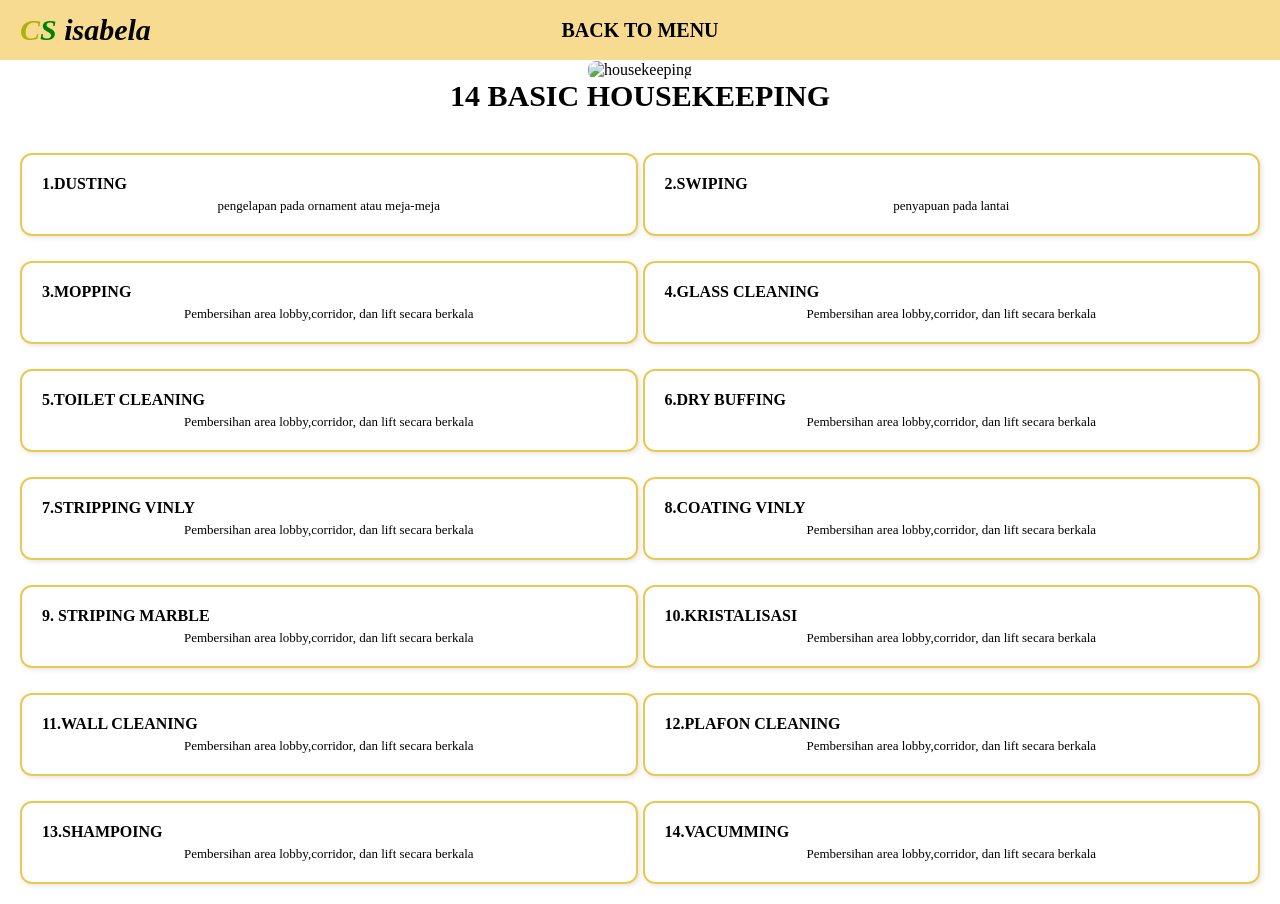
==== dusting.html @ 8b3f0ec3 "Create dusting.html" ====
<!DOCTYPE html>
<html lang="id">
<head>
    <meta charset="UTF-8">
    <meta name="viewport" content="width=device-width, initial-scale=1.0">
    <title>14 BASIC HOUSE KEEPING</title>
    <link rel="stylesheet" href="style-sop.css">
</head>
<body>
<!--navbar start -->
   <nav class="navbar">
    <div class="logo"><span-b>C</span-b><span-c>S</span-c> isabela</a></div>
    <ul class="nav-links">
        <li><a href="menu.html">BACK TO MENU</a></li>
       
    </ul>
</nav>
<!--navbar end -->

<!-- hero section start -->

<div class="header-section">
    <img src="hs.gif" alt="housekeeping" class="main-img">
    <h3>14 BASIC HOUSEKEEPING</h3>
</div>

        <div class="grid-container">
            <div class="item-housekeeping">
                <h3><a href="dusting.html"> 1.DUSTING</a></h3>
                <p>pengelapan pada ornament atau meja-meja</p>
            </div>
            <div class="item-housekeeping">
                <h3><a href="swiping.html"> 2.SWIPING</a></h3>
                <p>penyapuan pada lantai</p>
            </div>
            <div class="item-housekeeping">
                <h3><a href="moping.html"> 3.MOPPING</a></h3>
                <p>Pembersihan area lobby,corridor, dan lift secara berkala</p>
            </div>
            <div class="item-housekeeping">
                <h3><a href="glasscleaning.html"> 4.GLASS CLEANING</a></h3>
                <p>Pembersihan area lobby,corridor, dan lift secara berkala</p>
            </div>
            <div class="item-housekeeping">
                <h3><a href="toilet.html"> 5.TOILET CLEANING</a></h3>
                <p>Pembersihan area lobby,corridor, dan lift secara berkala</p>
            </div>
            <div class="item-housekeeping">
                <h3><a href="drybuffing.html"> 6.DRY BUFFING</a></h3>
                <p>Pembersihan area lobby,corridor, dan lift secara berkala</p>
            </div>
            <div class="item-housekeeping">
                <h3><a href="stripingvinly.html"> 7.STRIPPING VINLY</a></h3>
                <p>Pembersihan area lobby,corridor, dan lift secara berkala</p>
            </div>
            <div class="item-housekeeping">
                <h3><a href="coatingvinly.html"> 8.COATING VINLY</a></h3>
                <p>Pembersihan area lobby,corridor, dan lift secara berkala</p>
            </div>
            <div class="item-housekeeping">
                <h3><a href="stripingmarbel.html"> 9. STRIPING MARBLE</a></h3>
                <p>Pembersihan area lobby,corridor, dan lift secara berkala</p>
            </div>
            <div class="item-housekeeping">
                <h3><a href="kristalisasi.html"> 10.KRISTALISASI</a></h3>
                <p>Pembersihan area lobby,corridor, dan lift secara berkala</p>
            </div>
            <div class="item-housekeeping">
                <h3><a href="wallcleaning.html"> 11.WALL CLEANING</a></h3>
                <p>Pembersihan area lobby,corridor, dan lift secara berkala</p>
            </div>
            <div class="item-housekeeping">
                <h3><a href="plafon.html"> 12.PLAFON CLEANING</a></h3>
                <p>Pembersihan area lobby,corridor, dan lift secara berkala</p>
            </div>
            <div class="item-housekeeping">
                <h3><a href="shampoing.html"> 13.SHAMPOING</a></h3>
                <p>Pembersihan area lobby,corridor, dan lift secara berkala</p>
            </div>
            <div class="item-housekeeping">
                <h3><a href="vacuming.html"> 14.VACUMMING</a></h3>
                <p>Pembersihan area lobby,corridor, dan lift secara berkala</p>
            </div>

            </div>
        </section>
<!-- hero section end -->
    </body>
   </html>
---- style-sop.css ----
/* navbar start */

* {
    margin: 0;
    padding: 0;
    box-sizing: border-box;
    outline: none;
    border: none;
    text-decoration: none;
}

.navbar {
    display: flex;
    background-color:rgb(246, 219, 145);
    height:60px;
    align-items: center;
    justify-content:center;
    padding: 0 20px;
    position: relative;
}

.logo {
    position:absolute;
    left:20px;
    font-weight:bold;
    font-style:italic;
    font-size:30px;
}

.navbar .logo span-a {
    color:red;
}

.navbar .logo span-b {
    color:rgb(175, 175, 15);
}

.navbar .logo span-c {
    color:green;
}

.nav-links {
    list-style:none;
    display:flex;
    gap:30px;
    margin:0;
    padding:0;
}

.nav-links li a {
    text-decoration:none;
    color:#000;
    font-weight:bold;
    font-size:20px;
}

.navbar .nav-links a:hover {
    color:red;
}

.navbar .nav-links a::after {
    display: block;
    padding-bottom: 0.5rem;
    border-bottom: 0.1 solid red;
    transform: scaleX(0);
    transition: 0.2s linear;
}
 
.navbar .nav-links a:hover::after {
    transform: scaleX(0.5);
}

/* navbar end */

/* 1. navbar tetap di paling atas dan tidak tertutup */
.navbar {
    position:fixed;
    top:0;
    width:100%;
    z-index:1000;
}

/* 2.bagian gambar/H3 agar tidak tertutup navbar */
.header-section {
    padding-top:61px;
    text-align:center;
    position:relative;
    z-index:10;
}

.main-img {
    width:500%;
    max-width:400px;
    height:auto;
    border-radius:8px;

}

.header-section h3 {
    font-size:30px;
    font-style:bold;
}

/* 3.item-item berada di bawah gambar */
.item-housekeeping {
    margin-top:20px;
    position:relative;
    z-index:1;
}

/*judul utaman*/
h1 {
    text-align:center;
    color:black;

}

/* grid untuk membagi dua kolom */
.grid-container {
    display: grid;
    grid-template-columns: 1fr 1fr;
    gap: 5px;
    padding:20px;
}

/* kotak untuk masing-masing item */
.item-housekeeping {
    border: 2px solid #ebc853;
    border-radius: 12px;
    padding:20px;
    background-color:rgba(255, 255, 255 0.8);
    box-shadow: 2px 2px 5px rgba(0,0,0,0.1);
}

.item-housekeeping h3 {
    margin:0 0 5px 0;
    color: #2980b9;
    font-size: 16px;
}

.item-housekeeping p {
    margin:0;
    font-size:13px;
    text-align:center;
}

.item-housekeeping a{
    text-align:center;
    color:black;
    
}
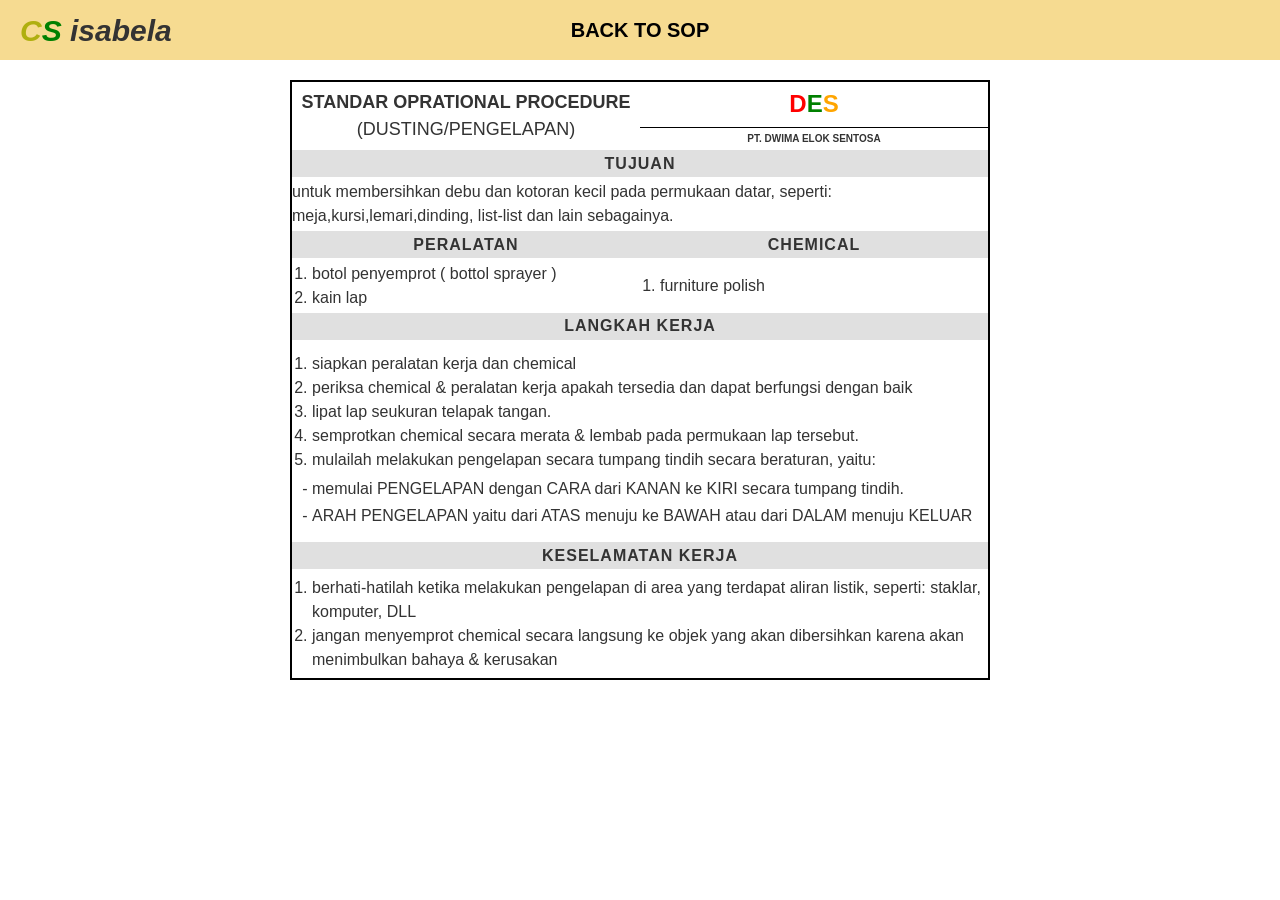
==== commit 7c0fdb8a: "Update dusting.html" ====
--- a/dusting.html
+++ b/dusting.html
@@ -3,87 +3,84 @@
 <head>
     <meta charset="UTF-8">
     <meta name="viewport" content="width=device-width, initial-scale=1.0">
-    <title>14 BASIC HOUSE KEEPING</title>
-    <link rel="stylesheet" href="style-sop.css">
+    <title>DUSTING</title>
+    <link rel="stylesheet" href="style-dusting.css">
 </head>
 <body>
 <!--navbar start -->
    <nav class="navbar">
     <div class="logo"><span-b>C</span-b><span-c>S</span-c> isabela</a></div>
     <ul class="nav-links">
-        <li><a href="menu.html">BACK TO MENU</a></li>
+        <li><a href="sop.html">BACK TO SOP</a></li>
        
     </ul>
 </nav>
 <!--navbar end -->
 
 <!-- hero section start -->
+ <div class="countainer">
+    <table class="sop-table">
+        <tr class="header-row">
+            <td colspan="2" class="header-main">
+                <strong>STANDAR OPRATIONAL PROCEDURE</strong><br>(DUSTING/PENGELAPAN)
+            </td>
+            <td class="logo-section">
+                <div class="logo-box">
+                    <span class="d">D</span><span class="e">E</span><span class="s">S</span>
+                </div>
+                <div class="company-name">PT. DWIMA ELOK SENTOSA</div>
+            </td>
+        </tr>
+        <tr><td colspan="3" class="section-title">TUJUAN</td></tr>
+        <tr>
+            <td colspan="3">untuk membersihkan debu dan kotoran kecil pada permukaan datar, seperti: meja,kursi,lemari,dinding, list-list dan lain sebagainya.
+            </td>
+        </tr>
 
-<div class="header-section">
-    <img src="hs.gif" alt="housekeeping" class="main-img">
-    <h3>14 BASIC HOUSEKEEPING</h3>
-</div>
+        <tr>
+        <td colspan="2" class="section-title" style="width: 50%;">PERALATAN</td>
+            <td class="section-title">CHEMICAL</td>
+        </tr>
+        <tr>
+            <td colspan="2"><ol>
+                <li> botol penyemprot ( bottol sprayer )</li>
+                <li>kain lap</li>
+            </ol>
+            </td>
+            <td>
+            <ol>
+                <li>furniture polish</li>
+            </ol>
+            </td>
+        </tr>
 
-        <div class="grid-container">
-            <div class="item-housekeeping">
-                <h3><a href="dusting.html"> 1.DUSTING</a></h3>
-                <p>pengelapan pada ornament atau meja-meja</p>
-            </div>
-            <div class="item-housekeeping">
-                <h3><a href="swiping.html"> 2.SWIPING</a></h3>
-                <p>penyapuan pada lantai</p>
-            </div>
-            <div class="item-housekeeping">
-                <h3><a href="moping.html"> 3.MOPPING</a></h3>
-                <p>Pembersihan area lobby,corridor, dan lift secara berkala</p>
-            </div>
-            <div class="item-housekeeping">
-                <h3><a href="glasscleaning.html"> 4.GLASS CLEANING</a></h3>
-                <p>Pembersihan area lobby,corridor, dan lift secara berkala</p>
-            </div>
-            <div class="item-housekeeping">
-                <h3><a href="toilet.html"> 5.TOILET CLEANING</a></h3>
-                <p>Pembersihan area lobby,corridor, dan lift secara berkala</p>
-            </div>
-            <div class="item-housekeeping">
-                <h3><a href="drybuffing.html"> 6.DRY BUFFING</a></h3>
-                <p>Pembersihan area lobby,corridor, dan lift secara berkala</p>
-            </div>
-            <div class="item-housekeeping">
-                <h3><a href="stripingvinly.html"> 7.STRIPPING VINLY</a></h3>
-                <p>Pembersihan area lobby,corridor, dan lift secara berkala</p>
-            </div>
-            <div class="item-housekeeping">
-                <h3><a href="coatingvinly.html"> 8.COATING VINLY</a></h3>
-                <p>Pembersihan area lobby,corridor, dan lift secara berkala</p>
-            </div>
-            <div class="item-housekeeping">
-                <h3><a href="stripingmarbel.html"> 9. STRIPING MARBLE</a></h3>
-                <p>Pembersihan area lobby,corridor, dan lift secara berkala</p>
-            </div>
-            <div class="item-housekeeping">
-                <h3><a href="kristalisasi.html"> 10.KRISTALISASI</a></h3>
-                <p>Pembersihan area lobby,corridor, dan lift secara berkala</p>
-            </div>
-            <div class="item-housekeeping">
-                <h3><a href="wallcleaning.html"> 11.WALL CLEANING</a></h3>
-                <p>Pembersihan area lobby,corridor, dan lift secara berkala</p>
-            </div>
-            <div class="item-housekeeping">
-                <h3><a href="plafon.html"> 12.PLAFON CLEANING</a></h3>
-                <p>Pembersihan area lobby,corridor, dan lift secara berkala</p>
-            </div>
-            <div class="item-housekeeping">
-                <h3><a href="shampoing.html"> 13.SHAMPOING</a></h3>
-                <p>Pembersihan area lobby,corridor, dan lift secara berkala</p>
-            </div>
-            <div class="item-housekeeping">
-                <h3><a href="vacuming.html"> 14.VACUMMING</a></h3>
-                <p>Pembersihan area lobby,corridor, dan lift secara berkala</p>
-            </div>
+        <tr><td colspan="3" class="section-title">LANGKAH KERJA</td></tr>
+        <tr>
+            <td colspan="3"><ol>
+                <li>siapkan peralatan kerja dan chemical</li>
+                <li>periksa chemical & peralatan kerja apakah tersedia dan dapat berfungsi dengan baik</li>
+                <li>lipat lap seukuran telapak tangan.</li>
+                <li>semprotkan chemical secara merata & lembab pada permukaan lap tersebut.</li>
+                <li>mulailah melakukan pengelapan secara tumpang tindih secara beraturan, yaitu:</li>
+                <ul class="sub-list">
+                    <li>memulai PENGELAPAN dengan CARA dari KANAN ke KIRI secara tumpang tindih.</li>
+                    <li>ARAH PENGELAPAN yaitu dari ATAS menuju ke BAWAH atau dari DALAM menuju KELUAR</li>
+                </ul>
+            </li>
+            </ol></td>
+        </tr>
 
-            </div>
-        </section>
+        <tr><td colspan="3" class="section-title">KESELAMATAN KERJA</td></tr>
+        <tr>
+            <td colspan="3">
+                <ol>
+                    <li>berhati-hatilah ketika melakukan pengelapan di area yang terdapat aliran listik, seperti: staklar, komputer, DLL</li>
+                    <li>jangan menyemprot chemical secara langsung ke objek yang akan dibersihkan karena akan menimbulkan bahaya & kerusakan</li>
+                </ol>
+            </td>
+        </tr>
+    </table>
+ </div>
 <!-- hero section end -->
     </body>
    </html>
--- a/style-dusting.css
+++ b/style-dusting.css
@@ -0,0 +1,185 @@
+/* navbar start */
+
+* {
+    margin: 0;
+    padding: 0;
+    box-sizing: border-box;
+    outline: none;
+    border: none;
+    text-decoration: none;
+}
+
+.navbar {
+    display: flex;
+    background-color:rgb(246, 219, 145);
+    height:60px;
+    align-items: center;
+    justify-content:center;
+    padding: 0 20px;
+    position: relative;
+}
+
+.logo {
+    position:absolute;
+    left:20px;
+    font-weight:bold;
+    font-style:italic;
+    font-size:30px;
+}
+
+.navbar .logo span-a {
+    color:red;
+}
+
+.navbar .logo span-b {
+    color:rgb(175, 175, 15);
+}
+
+.navbar .logo span-c {
+    color:green;
+}
+
+.nav-links {
+    list-style:none;
+    display:flex;
+    gap:30px;
+    margin:0;
+    padding:0;
+}
+
+.nav-links li a {
+    text-decoration:none;
+    color:#000;
+    font-weight:bold;
+    font-size:20px;
+}
+
+.navbar .nav-links a:hover {
+    color:red;
+}
+
+.navbar .nav-links a::after {
+    display: block;
+    padding-bottom: 0.5rem;
+    border-bottom: 0.1 solid red;
+    transform: scaleX(0);
+    transition: 0.2s linear;
+}
+ 
+.navbar .nav-links a:hover::after {
+    transform: scaleX(0.5);
+}
+
+/* navbar end */
+
+
+
+/*pengaturan dasar halaman start*/
+body {
+font-family: Arial, Helvetica, sans-serif;
+color: #333;
+line-height: 1.5;
+}
+/*pengaturan dasar halaman end*/
+
+/* tabel utama start */
+.sop-table {
+    width: 700px;
+    height: 600px;
+    max-width: 700px;
+    padding: 10px;
+    margin: 20px auto;
+    border-collapse: collapse;
+    border: 2px solid #000;
+}
+
+/* tabel utama end */
+
+/* pengaturan sel (padding & border) start */
+.sop-table th .sop-table td {
+    border: 1px solid #000;
+    padding: 10px 15px;
+    vertical-align: top;
+}
+
+/* pengaturan sel (padding & border) end */
+
+/* judul bagian (abu-abu) start */
+.section-title {
+    background-color: #e0e0e0;
+    text-align: center;
+    font-weight: bold;
+    text-transform: uppercase;
+    letter-spacing: 1px;
+}
+
+/* judul bagian (abu-abu) end */
+
+/* header utama */
+.header-main {
+    text-align: center;
+    font-size: 18px;
+
+}
+
+/* bagian logo */
+.logo-section {
+    width: 200px;
+    text-align: center;
+}
+
+.logo-box {
+    font-size: 24px;
+    font-weight: bold;
+    margin-bottom: 5px;
+}
+
+.logo-box .d {
+    color: red;
+}
+.logo-box .e {
+    color: green;
+}
+.logo-box .s {
+    color: orange;
+}
+
+.company-name {
+    font-size: 10px;
+    font-weight: bold;
+    border-top: 1px solid #000;
+    padding-top: 3px;
+}
+
+/* list styling */
+
+ol {
+    margin: 0;
+    padding-left: 20px;
+}
+
+.sub-list {
+    list-style-type: "- ";
+    margin-top: 5px;
+}
+
+.sub-list li {
+    margin-bottom: 3px;
+}
+
+/* pengaturan gambar dalam table */
+.item {
+    display: flex;
+    justify-content: space-between;
+    align-items: center;
+    margin-bottom: 10px;
+    gap:10px;
+}
+
+.img-sop {
+    width: 60px;
+    height: 60px;
+    object-fit: cover;
+    border: 1px solid #ccc;
+    border-radius: 4px;
+}
